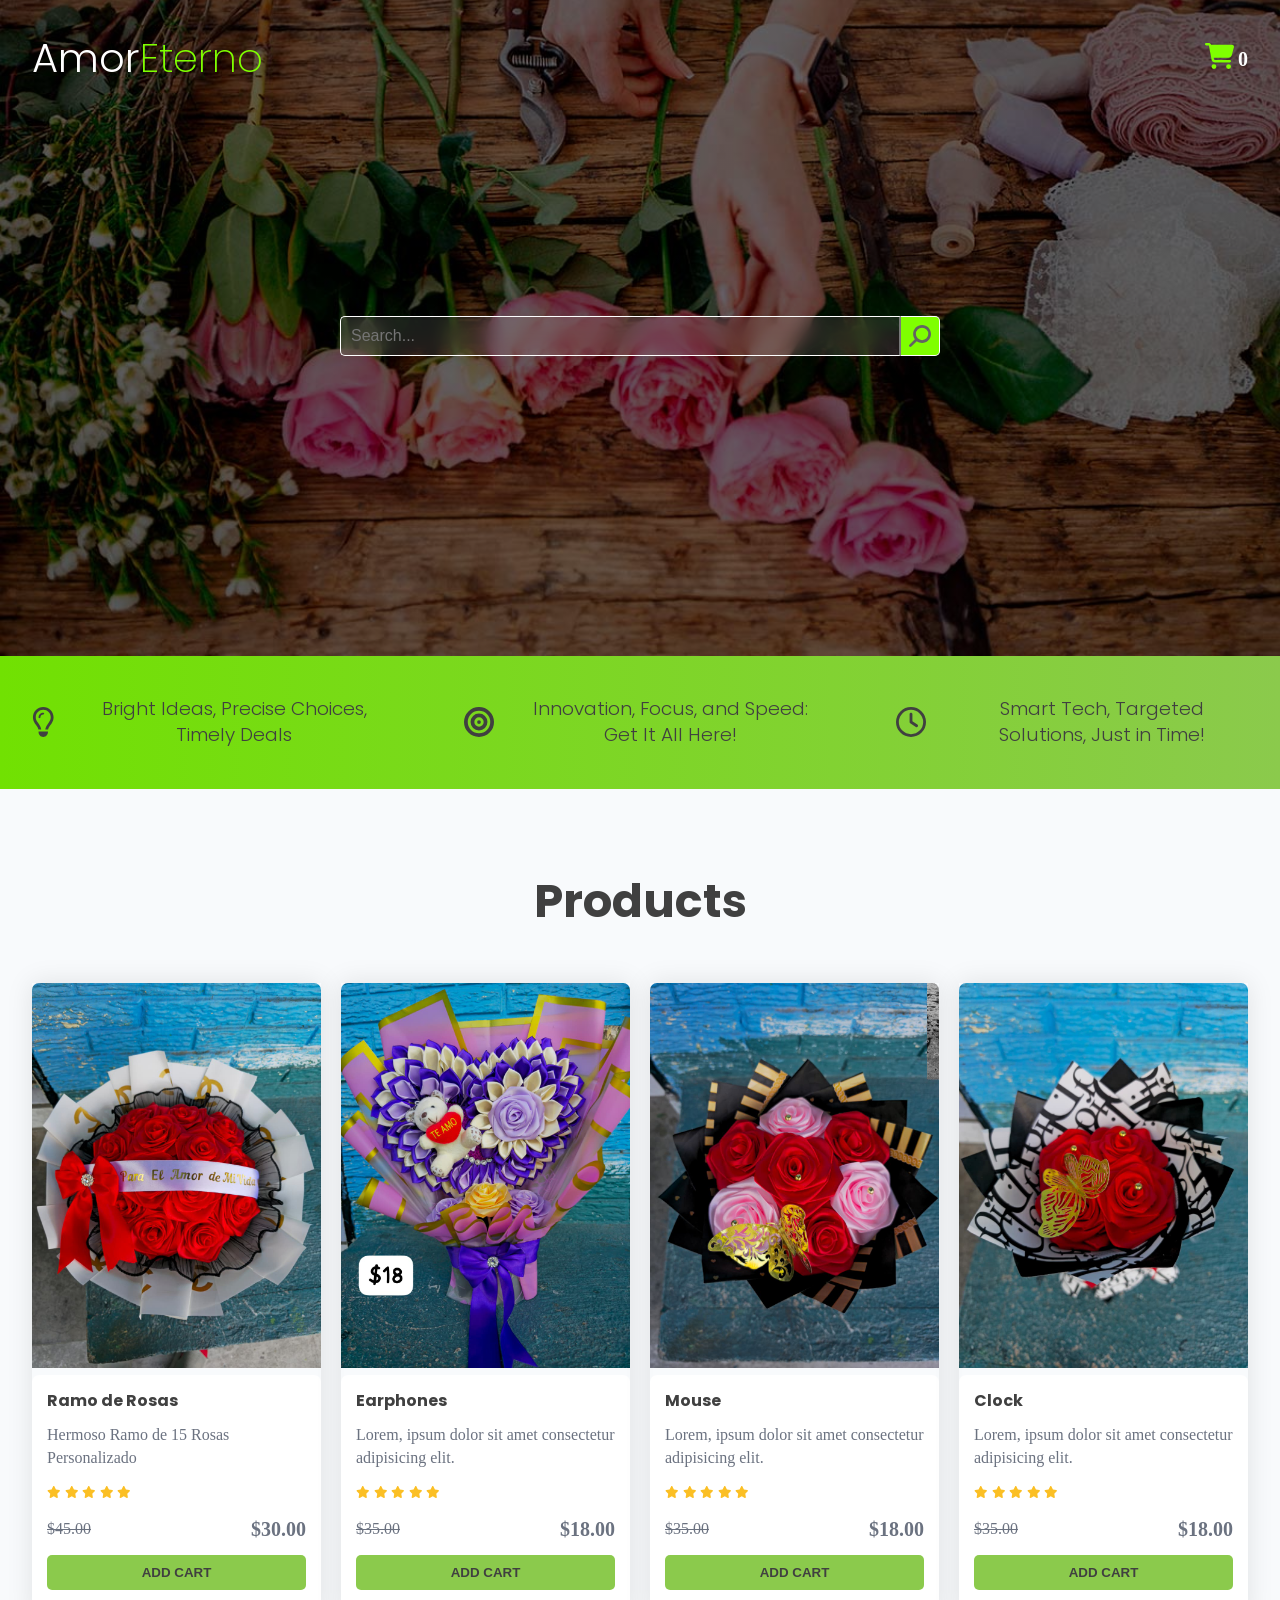
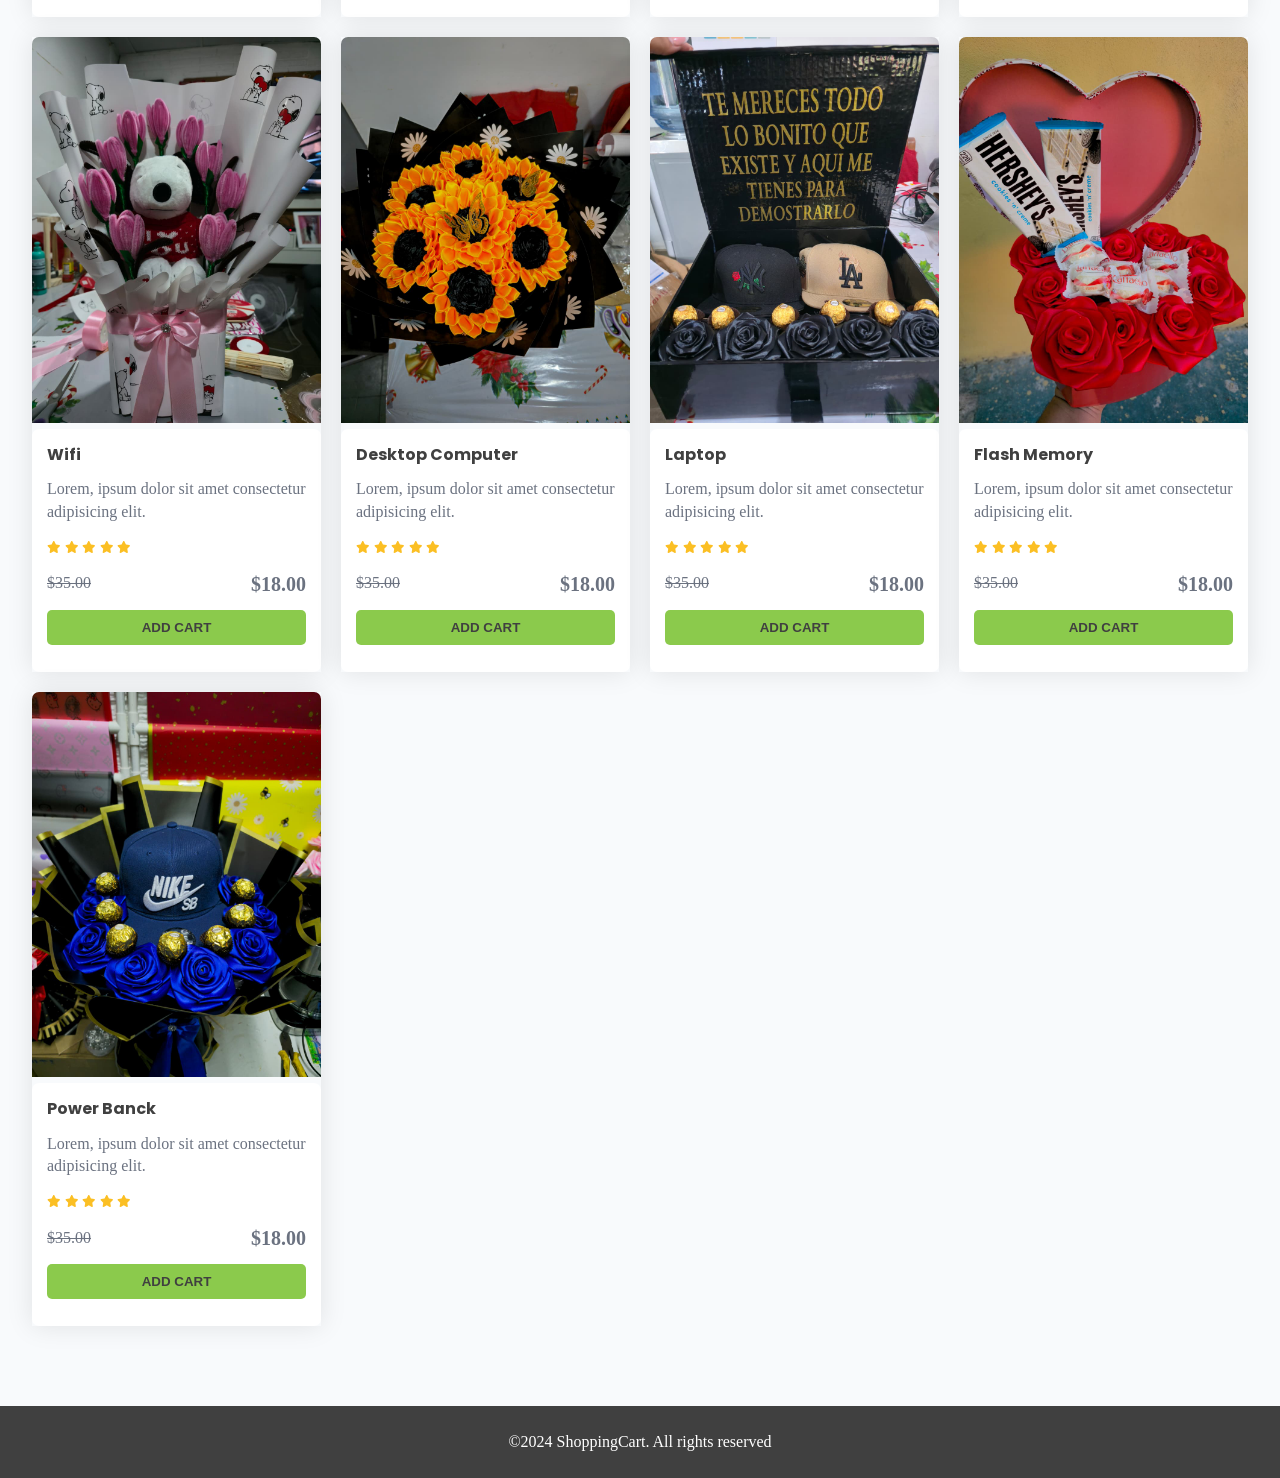
==== index.html @ f07b7822 "Descripcion de Articulos" ====
<!DOCTYPE html>
<html lang="en">
<head>
    <meta charset="UTF-8">
    <meta name="viewport" content="width=device-width, initial-scale=1.0">
    <link rel="stylesheet" href="/assets/plugins/fontawesome/css/all.min.css">
    <link rel="stylesheet" href="/assets/css/style.css">
    <title>Document</title>
</head>
<body>
    <header class="header">
        <div class="header-content container">
            <nav class="navigation">
                <a href="/">
                    <p class="logotipo">Amor<span>Eterno</span></p>
                </a>
                
                <div class="btn-cart">
                    <button type="button"><i class="fa-solid fa-cart-shopping icon-cart"></i></button>  
                    <span id="cartCount">0</span>

                    <div class="cart">
                        <div class="cart-responsive">
                            <table>
                                <thead>
                                    <tr>
                                        <th>Image</th>
                                        <th>Description</th>
                                        <th>Price</th>
                                        <th>Quantity</th>
                                        <th>Action</th>
                                    </tr>
                                </thead>
                                <tbody id="contentProducts">
                                    <tr>
                                        <td><img src="/assets/img/products/product-01.jpg" alt=""></td>
                                        <td>
                                            Lorem ipsum dolor sit.
                                        </td>
                                        <td>$15</td>
                                        <td>
                                            <input type="number" min="1">
                                        </td>
                                        <td>
                                            <button type="button">X</button>
                                        </td>
                                    </tr>
                                </tbody>
                    
                                <tfoot>
                                    <tr>
                                        <td colspan="5" class="total">
                                            <h4 class="heading-total">Total: <span id="total"></span></h4>
                                        </td>
                                    </tr>
                                    <tr>
                                        <td colspan="5">
                                            <button type="button" id="emptyCart">Empty Cart</button>
                                        </td>
                                    </tr>
                                </tfoot>
                            </table>
                        </div>
                    </div>

                </div> 

                

            </nav>
        </div>

        <form class="form-header">
            <input type="search" name="search" placeholder="Search...">
            <button type="submit"><i class="fa-solid fa-magnifying-glass icon-glass"></i></button>
        </form>
    </header>

    <section class="banner">
        <div class="banner-grid container">
            <div class="banner-item">
                <i class="fa-regular fa-lightbulb icon-banner"></i>
                <h3>Bright Ideas, Precise Choices, Timely Deals</h3>
            </div>
            <div class="banner-item">
                <i class="fa-solid fa-bullseye icon-banner"></i>
                <h3>Innovation, Focus, and Speed: Get It All Here!</h3>
            </div>
            <div class="banner-item">
                <i class="fa-regular fa-clock icon-banner"></i>
                <h3>Smart Tech, Targeted Solutions, Just in Time!</h3>
            </div>
        </div>
    </section>

    <main>
        <section class="products" id="listProducts">
            <h2>Products</h2>
            <div class="products-grid container">
                <div class="product">
                    <img src="/assets/img/products/product-01.jpg" alt="image product">
                    <div class="product-info">
                        <h4>Ramo de Rosas</h4>
                        <p class="product-text">Hermoso Ramo de 15 Rosas Personalizado</p>
                        
                        <i class="fa-solid fa-star icon-star"></i>
                        <i class="fa-solid fa-star icon-star"></i>
                        <i class="fa-solid fa-star icon-star"></i>
                        <i class="fa-solid fa-star icon-star"></i>
                        <i class="fa-solid fa-star icon-star"></i>

                        <div class="price">
                            <span>$45.00</span>
                            <p id="currentPrice">$30.00</p>
                        </div>
                        <button class="btn-add" type="button" data-id="1">Add Cart</button>
                    </div>
                </div><!--.product-->
                <div class="product">
                    <img src="/assets/img/products/product-02.jpg" alt="image product">
                    <div class="product-info">
                        <h4>Earphones</h4>
                        <p class="product-text">Lorem, ipsum dolor sit amet consectetur adipisicing elit.</p>
                
                        <i class="fa-solid fa-star icon-star"></i>
                        <i class="fa-solid fa-star icon-star"></i>
                        <i class="fa-solid fa-star icon-star"></i>
                        <i class="fa-solid fa-star icon-star"></i>
                        <i class="fa-solid fa-star icon-star"></i>
                
                        <div class="price">
                            <span>$35.00</span>
                            <p id="currentPrice">$18.00</p>
                        </div>
                        <button class="btn-add" type="button" data-id="2">Add Cart</button>
                    </div>
                </div><!--.product-->
                <div class="product">
                    <img src="/assets/img/products/product-03.jpg" alt="image product">
                    <div class="product-info">
                        <h4>Mouse</h4>
                        <p class="product-text">Lorem, ipsum dolor sit amet consectetur adipisicing elit.</p>
                
                        <i class="fa-solid fa-star icon-star"></i>
                        <i class="fa-solid fa-star icon-star"></i>
                        <i class="fa-solid fa-star icon-star"></i>
                        <i class="fa-solid fa-star icon-star"></i>
                        <i class="fa-solid fa-star icon-star"></i>
                
                        <div class="price">
                            <span>$35.00</span>
                            <p id="currentPrice">$18.00</p>
                        </div>
                        <button class="btn-add" type="button" data-id="3">Add Cart</button>
                    </div>
                </div><!--.product-->
                <div class="product">
                    <img src="/assets/img/products/product-04.jpg" alt="image product">
                    <div class="product-info">
                        <h4>Clock</h4>
                        <p class="product-text">Lorem, ipsum dolor sit amet consectetur adipisicing elit.</p>
                
                        <i class="fa-solid fa-star icon-star"></i>
                        <i class="fa-solid fa-star icon-star"></i>
                        <i class="fa-solid fa-star icon-star"></i>
                        <i class="fa-solid fa-star icon-star"></i>
                        <i class="fa-solid fa-star icon-star"></i>
                
                        <div class="price">
                            <span>$35.00</span>
                            <p id="currentPrice">$18.00</p>
                        </div>
                        <button class="btn-add" type="button" data-id="4">Add Cart</button>
                    </div>
                </div><!--.product-->
                <div class="product">
                    <img src="/assets/img/products/product-05.jpg" alt="image product">
                    <div class="product-info">
                        <h4>Wifi</h4>
                        <p class="product-text">Lorem, ipsum dolor sit amet consectetur adipisicing elit.</p>
                
                        <i class="fa-solid fa-star icon-star"></i>
                        <i class="fa-solid fa-star icon-star"></i>
                        <i class="fa-solid fa-star icon-star"></i>
                        <i class="fa-solid fa-star icon-star"></i>
                        <i class="fa-solid fa-star icon-star"></i>
                
                        <div class="price">
                            <span>$35.00</span>
                            <p id="currentPrice">$18.00</p>
                        </div>
                        <button class="btn-add" type="button" data-id="5">Add Cart</button>
                    </div>
                </div><!--.product-->
                <div class="product">
                    <img src="/assets/img/products/product-06.jpg" alt="image product">
                    <div class="product-info">
                        <h4>Desktop Computer</h4>
                        <p class="product-text">Lorem, ipsum dolor sit amet consectetur adipisicing elit.</p>
                
                        <i class="fa-solid fa-star icon-star"></i>
                        <i class="fa-solid fa-star icon-star"></i>
                        <i class="fa-solid fa-star icon-star"></i>
                        <i class="fa-solid fa-star icon-star"></i>
                        <i class="fa-solid fa-star icon-star"></i>
                
                        <div class="price">
                            <span>$35.00</span>
                            <p id="currentPrice">$18.00</p>
                        </div>
                        <button class="btn-add" type="button" data-id="6">Add Cart</button>
                    </div>
                </div><!--.product-->
                <div class="product">
                    <img src="/assets/img/products/product-07.jpg" alt="image product">
                    <div class="product-info">
                        <h4>Laptop</h4>
                        <p class="product-text">Lorem, ipsum dolor sit amet consectetur adipisicing elit.</p>
                
                        <i class="fa-solid fa-star icon-star"></i>
                        <i class="fa-solid fa-star icon-star"></i>
                        <i class="fa-solid fa-star icon-star"></i>
                        <i class="fa-solid fa-star icon-star"></i>
                        <i class="fa-solid fa-star icon-star"></i>
                
                        <div class="price">
                            <span>$35.00</span>
                            <p id="currentPrice">$18.00</p>
                        </div>
                        <button class="btn-add" type="button" data-id="7">Add Cart</button>
                    </div>
                </div><!--.product-->
                <div class="product">
                    <img src="/assets/img/products/product-08.jpg" alt="image product">
                    <div class="product-info">
                        <h4>Flash Memory</h4>
                        <p class="product-text">Lorem, ipsum dolor sit amet consectetur adipisicing elit.</p>
                
                        <i class="fa-solid fa-star icon-star"></i>
                        <i class="fa-solid fa-star icon-star"></i>
                        <i class="fa-solid fa-star icon-star"></i>
                        <i class="fa-solid fa-star icon-star"></i>
                        <i class="fa-solid fa-star icon-star"></i>
                
                        <div class="price">
                            <span>$35.00</span>
                            <p id="currentPrice">$18.00</p>
                        </div>
                        <button class="btn-add" type="button" data-id="8">Add Cart</button>
                    </div>
                </div><!--.product-->
                <div class="product">
                    <img src="/assets/img/products/product-09.jpg" alt="image product">
                    <div class="product-info">
                        <h4>Power Banck</h4>
                        <p class="product-text">Lorem, ipsum dolor sit amet consectetur adipisicing elit.</p>
                
                        <i class="fa-solid fa-star icon-star"></i>
                        <i class="fa-solid fa-star icon-star"></i>
                        <i class="fa-solid fa-star icon-star"></i>
                        <i class="fa-solid fa-star icon-star"></i>
                        <i class="fa-solid fa-star icon-star"></i>
                
                        <div class="price">
                            <span>$35.00</span>
                            <p id="currentPrice">$18.00</p>
                        </div>
                        <button class="btn-add" type="button" data-id="9">Add Cart</button>
                    </div>
                </div><!--.product-->
            </div>
        </section>
    </main>

    <footer class="footer">
        <div class="container">
            <p>&copy;2024 ShoppingCart. All rights reserved</p>
        </div>
    </footer>

    <script src="/assets/plugins/fontawesome/js/all.min.js"></script>
    <script src="/assets/js/app.js"></script>
</body>
</html>
---- assets/css/style.css ----
@font-face {
    font-family: 'Poppins';
    src: url('../plugins/poppins/Poppins-ExtraLight.ttf') format('truetype');
    font-weight: 200;
    font-style: normal;
}

@font-face {
    font-family: 'Poppins';
    src: url('../plugins/poppins/Poppins-Bold.ttf') format('truetype');
    font-weight: 700;
    font-style: normal;
}

/* Añade otras variaciones según los archivos que tengas */
@font-face {
    font-family: 'Poppins';
    src: url('../plugins/poppins/Poppins-Italic.ttf') format('truetype');
    font-weight: 400;
    font-style: italic;
}

@font-face {
    font-family: 'Poppins';
    src: url('../plugins/poppins/Poppins-Light.ttf') format('truetype');
    font-weight: 300;
    font-style: normal;
}

*, *:after, *:before {
    box-sizing: border-box;
    text-decoration: none;
    padding: 0;
    margin: 0;
}

html {
    box-sizing: inherit;
    font-size: 62.5%;
}

body {
    font-size: 1.6rem;
    color: #6b7280;
    line-height: 1.4;
}

img {
    width: 100%;
    object-fit: cover;
}

:is(h1, h2, h3, h4) {
    font-family: "Poppins", sans-serif;
    font-weight: 700;
}

.container {
    width: min(95%, 128rem);
    margin: 0 auto;
}

.header {
    background: linear-gradient(to right, rgb(0,0,0,.60) 0%, rgb(0,0,0,.60) 100%), url(../img/hero-02.jpg);
    background-position: bottom center;
    background-repeat: no-repeat;
    background-size: cover;
}

.navigation {
    padding: 3rem 0;
    display: flex;
    align-items: center;
    justify-content: space-between;
    

    .logotipo {
        font-size: 4rem;
        color: white;
        font-family: "Poppins", sans-serif;
        font-weight: 400;

        span {
            font-weight: 200;
            color: chartreuse;
            font-size: 4rem;
        }
    }

    button {
        border: none;
        background-color: unset;
        cursor: pointer;
        .icon-cart {
            font-size: 2.6rem;
            color: chartreuse;
        } 
    }
    span {
        color: white;
        font-weight: 700;
        font-size: 2rem;
    }
}

.form-header {
    width: min(95%, 60rem);
    margin: 0 auto;
    padding: 20rem 0 30rem 0;
    display: flex;
    align-items: center;
    input {
        width: 100%;
        padding: 1rem;
        background-color: rgb(255, 255, 255, .10);
        backdrop-filter: blur(10px);
        border-top-left-radius: .5rem;
        border-bottom-left-radius: .5rem;
        border-top: 1px solid white;
        border-left: 1px solid white;
        border-bottom: 1px solid white;
        color: white;
        font-size: 1.6rem;

        &:focus,
        &:active {
            outline: none;
        }
    }
    button {
        background-color: chartreuse;
        padding: .8rem;
        border: none;
        border-top: 1px solid white;
        border-right: 1px solid white;
        border-bottom: 1px solid white;
        border-top-right-radius: .5rem;
        border-bottom-right-radius: .5rem;
    }

    .icon-glass {
        transform: rotate(90deg);
        font-size: 2.2rem;
        color: #636363;
    }
}

.banner {
    background: linear-gradient(to right, #71e102 0%, #8bca4c 100%);
    padding: 4rem 0;
}

.banner-grid {
    display: grid;
    grid-template-columns: repeat(1, 1fr);
    gap: 8rem;
    @media (min-width: 992px) {
         grid-template-columns: repeat(3, 1fr);
    }

    .banner-item {
        display: flex;
        align-items: center;
        justify-content: center;
        gap: 3rem;

        .icon-banner {
            font-size: 3rem;
        }
        h3 {
            text-align: center;
        }
        .icon-banner, h3 {
            color: #404040;
            font-weight: 400;
        }
    }
}

.products {
    padding: 8rem 0;
    background-color: #f8fafc;

    h2 {
        text-align: center;
        font-size: clamp(3.8rem, 8vw, 4.6rem);
        color: #404040;
        margin-bottom: 5rem;
    }

    .products-grid {
        display: grid;
        grid-template-columns: repeat(1, 1fr);
        gap: 2rem;
        @media (min-width: 576px) {
            grid-template-columns: repeat(2, 1fr);
        }

        @media (min-width: 768px) {
            grid-template-columns: repeat(3, 1fr);
        }

        @media (min-width: 1280px) {
            grid-template-columns: repeat(4, 1fr);
        }
    }
}

.product {
    box-shadow: 0 0 2.5rem rgb(0,0,0,.10);
    img {
        border-top-left-radius: .7rem;
        border-top-right-radius: .7rem;
    }
}

.product-info {
    padding: 1.5rem;
    background-color: white;
    border-radius: .7rem;

    h4 {
        color: #404040;
    }

    .product-text {
        margin: 1.2rem 0;
    }

    .icon-star {
        color: #fbbf24;
        font-size: 1.2rem;
    }

    .price {
        margin: 1.2rem 0;
        display: flex;
        align-items: center;
        justify-content: space-between;
        span {
            text-decoration: line-through;
        }
        p {
            font-size: 2rem;
            font-weight: bold;
        }
    }

    button {
        border: none;
        background-color: #8bca4c;
        width: 100%;
        padding: 1rem;
        border-radius: .5rem;
        color: #404040;
        font-weight: 700;
        text-transform: uppercase;
        margin-bottom: 1.2rem;
        cursor: pointer;
        transition: background-color .3s ease;
        &:hover {
            background-color: #71e102;
        }
    }
}

.footer {
    background-color: #404040;
    padding: 2.5rem 0;

    div {
        text-align: center;
    }
    p {
        color: white;
    }
}

.cart {
    display: none;
    position: absolute;
    opacity: 0;
    right: -1rem;
    top: 3rem;
    background-color: rgb(0,0,0,.60);
    backdrop-filter: blur(5px);
    padding: 2rem;
    border-radius: .8rem;
    z-index: 10;
    @media (min-width: 1400px) {
        right: -20rem;
    }

    table {
        width: 100%;
        border-collapse: collapse;

        thead {
            th {
                padding: 1rem;
                color: #f7f8f9;
            }
            
            border-bottom: 1px solid white;
        }

        tbody {
            tr {
                padding: 2rem 0;
            }
            td {
                color: #f7f8f9;
                padding: 1rem;
                img {
                    width: 10rem;
                }

                p {
                    font-size: 1.6rem;
                    font-weight: 400;
                }

                input {
                    width: 6rem;
                    background-color: transparent;
                    border: 1px solid #f7f8f9;
                    padding: .7rem;
                    color: #f7f8f9;
                    border-radius: .5rem;
                    &:focus,
                    &:active {
                        outline: none;
                    }
                }

                button {
                    border: none;
                    width: 3rem;
                    height: 3rem;
                    background-color: #dc2626;
                    color: #f7f8f9;
                    border-radius: 50%;
                    cursor: pointer;
                }
            }
        }

        tfoot {
            .total {
                text-align: right;
                padding-bottom: 2rem;

                .heading-total {
                    color: white;
                    span {
                        margin-left: .5rem;
                    }
                }
            }

            td {
                button {
                    width: 100%;
                    background-color: rgb(255, 255, 255, .75);
                    padding: 1rem;
                    border-radius: .5rem;
                    cursor: pointer;
                    color: #404040;
                    font-weight: 700;
                }
            }
        }
    }
    
}

.btn-cart {
    position: relative;
}

.btn-cart:hover .cart {
    display: block;
    opacity: 1;
}

.alert {
     position: fixed;
    top: 50%;
    left: 50%;
    transform: translate(-50%, -50%);
    padding: 30px 45px;
    border-radius: 5px;
    box-shadow: 0 4px 8px rgba(0, 0, 0, 0.2);
    font-size: 16px;
    text-align: center;
    z-index: 1000;
    opacity: 0;
    animation: fadeInOut 5s ease forwards;
    font-size: 2rem;

    &.error {
        background-color: #f44336;
        color: #fff;
    } 
    
    &.success {
        background-color: #4caf50;
        color: #fff;
    }

}

@keyframes fadeInOut {
    0% {
        opacity: 0;
        transform: translate(-50%, -50%) scale(0.8);
    }
    10% {
        opacity: 1;
        transform: translate(-50%, -50%) scale(1);
    }
    90% {
        opacity: 1;
        transform: translate(-50%, -50%) scale(1);
    }
    100% {
        opacity: 0;
        transform: translate(-50%, -50%) scale(0.8);
    }
}
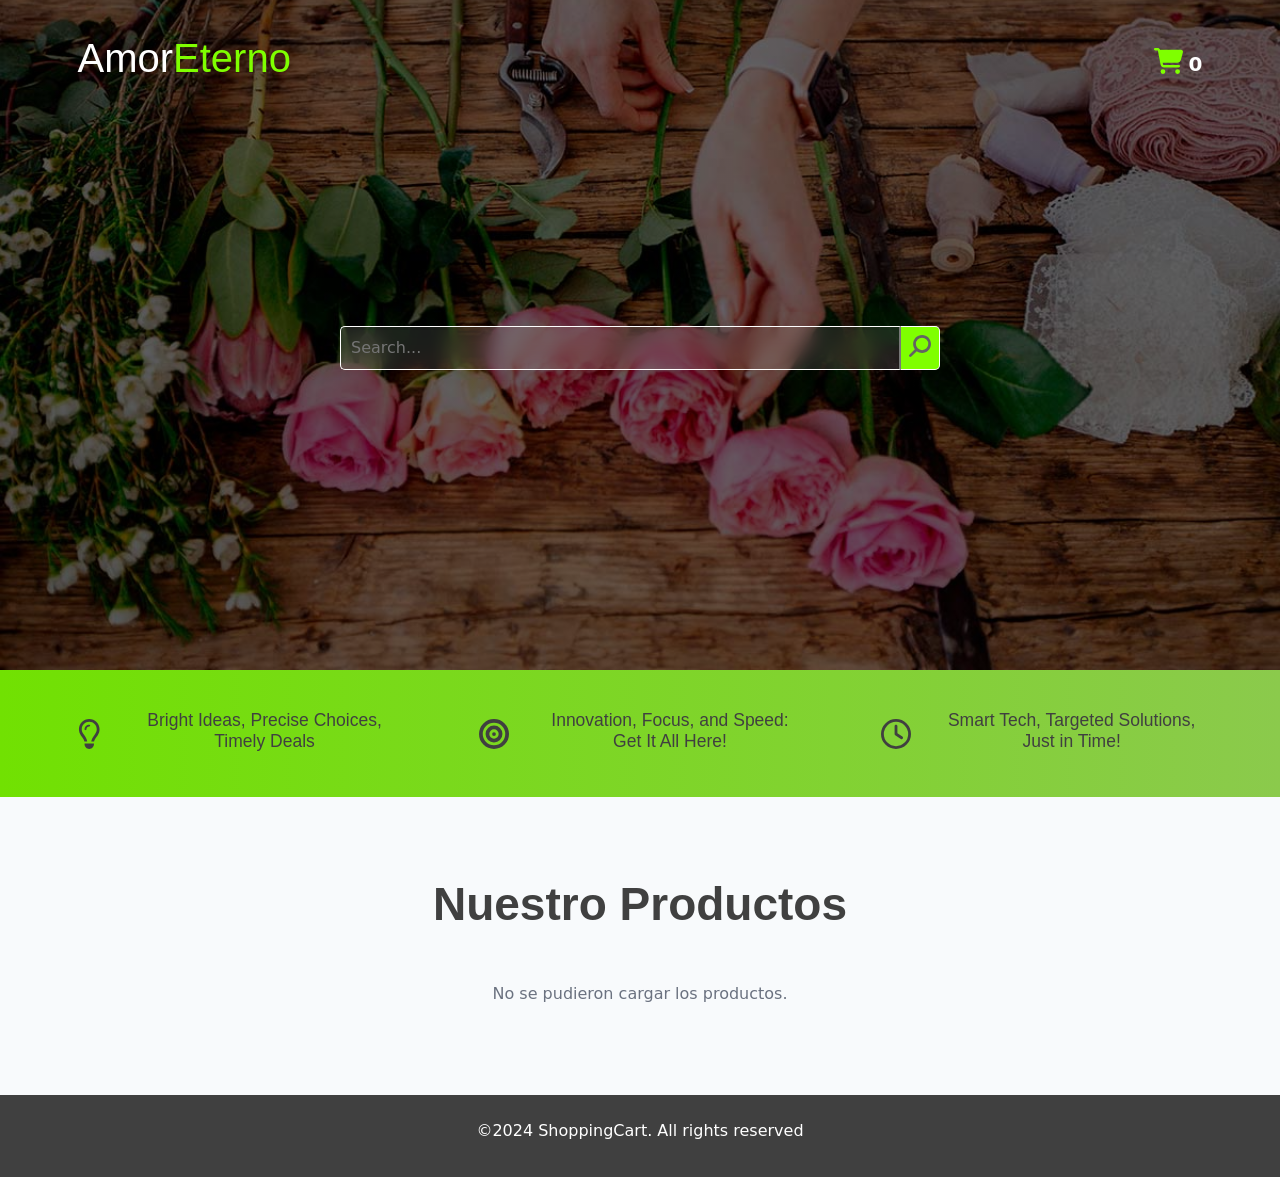
==== commit 180cd2d6: "feat: Agregados funcionalidades para carrito de compras" ====
--- a/index.html
+++ b/index.html
@@ -1,12 +1,16 @@
 <!DOCTYPE html>
 <html lang="en">
+
 <head>
     <meta charset="UTF-8">
     <meta name="viewport" content="width=device-width, initial-scale=1.0">
     <link rel="stylesheet" href="/assets/plugins/fontawesome/css/all.min.css">
-    <link rel="stylesheet" href="/assets/css/style.css">
-    <title>Document</title>
+    <link href="https://cdn.jsdelivr.net/npm/bootstrap@5.3.8/dist/css/bootstrap.min.css" rel="stylesheet"
+        integrity="sha384-sRIl4kxILFvY47J16cr9ZwB07vP4J8+LH7qKQnuqkuIAvNWLzeN8tE5YBujZqJLB" crossorigin="anonymous">
+    <link rel="stylesheet" href="/css/style.css">
+    <title>Styles Store SV</title>
 </head>
+
 <body>
     <header class="header">
         <div class="header-content container">
@@ -14,9 +18,9 @@
                 <a href="/">
                     <p class="logotipo">Amor<span>Eterno</span></p>
                 </a>
-                
+
                 <div class="btn-cart">
-                    <button type="button"><i class="fa-solid fa-cart-shopping icon-cart"></i></button>  
+                    <button type="button"><i class="fa-solid fa-cart-shopping icon-cart"></i></button>
                     <span id="cartCount">0</span>
 
                     <div class="cart">
@@ -33,7 +37,7 @@
                                 </thead>
                                 <tbody id="contentProducts">
                                     <tr>
-                                        <td><img src="/assets/img/products/product-01.jpg" alt=""></td>
+                                        <td><img src="/img/products/product-01.jpg" alt=""></td>
                                         <td>
                                             Lorem ipsum dolor sit.
                                         </td>
@@ -46,7 +50,7 @@
                                         </td>
                                     </tr>
                                 </tbody>
-                    
+
                                 <tfoot>
                                     <tr>
                                         <td colspan="5" class="total">
@@ -63,9 +67,9 @@
                         </div>
                     </div>
 
-                </div> 
+                </div>
 
-                
+
 
             </nav>
         </div>
@@ -93,182 +97,10 @@
         </div>
     </section>
 
-    <main>
+    <main class="container">
         <section class="products" id="listProducts">
-            <h2>Products</h2>
-            <div class="products-grid container">
-                <div class="product">
-                    <img src="/assets/img/products/product-01.jpg" alt="image product">
-                    <div class="product-info">
-                        <h4>Ramo de Rosas</h4>
-                        <p class="product-text">Hermoso Ramo de 15 Rosas Personalizado</p>
-                        
-                        <i class="fa-solid fa-star icon-star"></i>
-                        <i class="fa-solid fa-star icon-star"></i>
-                        <i class="fa-solid fa-star icon-star"></i>
-                        <i class="fa-solid fa-star icon-star"></i>
-                        <i class="fa-solid fa-star icon-star"></i>
-
-                        <div class="price">
-                            <span>$45.00</span>
-                            <p id="currentPrice">$30.00</p>
-                        </div>
-                        <button class="btn-add" type="button" data-id="1">Add Cart</button>
-                    </div>
-                </div><!--.product-->
-                <div class="product">
-                    <img src="/assets/img/products/product-02.jpg" alt="image product">
-                    <div class="product-info">
-                        <h4>Earphones</h4>
-                        <p class="product-text">Lorem, ipsum dolor sit amet consectetur adipisicing elit.</p>
-                
-                        <i class="fa-solid fa-star icon-star"></i>
-                        <i class="fa-solid fa-star icon-star"></i>
-                        <i class="fa-solid fa-star icon-star"></i>
-                        <i class="fa-solid fa-star icon-star"></i>
-                        <i class="fa-solid fa-star icon-star"></i>
-                
-                        <div class="price">
-                            <span>$35.00</span>
-                            <p id="currentPrice">$18.00</p>
-                        </div>
-                        <button class="btn-add" type="button" data-id="2">Add Cart</button>
-                    </div>
-                </div><!--.product-->
-                <div class="product">
-                    <img src="/assets/img/products/product-03.jpg" alt="image product">
-                    <div class="product-info">
-                        <h4>Mouse</h4>
-                        <p class="product-text">Lorem, ipsum dolor sit amet consectetur adipisicing elit.</p>
-                
-                        <i class="fa-solid fa-star icon-star"></i>
-                        <i class="fa-solid fa-star icon-star"></i>
-                        <i class="fa-solid fa-star icon-star"></i>
-                        <i class="fa-solid fa-star icon-star"></i>
-                        <i class="fa-solid fa-star icon-star"></i>
-                
-                        <div class="price">
-                            <span>$35.00</span>
-                            <p id="currentPrice">$18.00</p>
-                        </div>
-                        <button class="btn-add" type="button" data-id="3">Add Cart</button>
-                    </div>
-                </div><!--.product-->
-                <div class="product">
-                    <img src="/assets/img/products/product-04.jpg" alt="image product">
-                    <div class="product-info">
-                        <h4>Clock</h4>
-                        <p class="product-text">Lorem, ipsum dolor sit amet consectetur adipisicing elit.</p>
-                
-                        <i class="fa-solid fa-star icon-star"></i>
-                        <i class="fa-solid fa-star icon-star"></i>
-                        <i class="fa-solid fa-star icon-star"></i>
-                        <i class="fa-solid fa-star icon-star"></i>
-                        <i class="fa-solid fa-star icon-star"></i>
-                
-                        <div class="price">
-                            <span>$35.00</span>
-                            <p id="currentPrice">$18.00</p>
-                        </div>
-                        <button class="btn-add" type="button" data-id="4">Add Cart</button>
-                    </div>
-                </div><!--.product-->
-                <div class="product">
-                    <img src="/assets/img/products/product-05.jpg" alt="image product">
-                    <div class="product-info">
-                        <h4>Wifi</h4>
-                        <p class="product-text">Lorem, ipsum dolor sit amet consectetur adipisicing elit.</p>
-                
-                        <i class="fa-solid fa-star icon-star"></i>
-                        <i class="fa-solid fa-star icon-star"></i>
-                        <i class="fa-solid fa-star icon-star"></i>
-                        <i class="fa-solid fa-star icon-star"></i>
-                        <i class="fa-solid fa-star icon-star"></i>
-                
-                        <div class="price">
-                            <span>$35.00</span>
-                            <p id="currentPrice">$18.00</p>
-                        </div>
-                        <button class="btn-add" type="button" data-id="5">Add Cart</button>
-                    </div>
-                </div><!--.product-->
-                <div class="product">
-                    <img src="/assets/img/products/product-06.jpg" alt="image product">
-                    <div class="product-info">
-                        <h4>Desktop Computer</h4>
-                        <p class="product-text">Lorem, ipsum dolor sit amet consectetur adipisicing elit.</p>
-                
-                        <i class="fa-solid fa-star icon-star"></i>
-                        <i class="fa-solid fa-star icon-star"></i>
-                        <i class="fa-solid fa-star icon-star"></i>
-                        <i class="fa-solid fa-star icon-star"></i>
-                        <i class="fa-solid fa-star icon-star"></i>
-                
-                        <div class="price">
-                            <span>$35.00</span>
-                            <p id="currentPrice">$18.00</p>
-                        </div>
-                        <button class="btn-add" type="button" data-id="6">Add Cart</button>
-                    </div>
-                </div><!--.product-->
-                <div class="product">
-                    <img src="/assets/img/products/product-07.jpg" alt="image product">
-                    <div class="product-info">
-                        <h4>Laptop</h4>
-                        <p class="product-text">Lorem, ipsum dolor sit amet consectetur adipisicing elit.</p>
-                
-                        <i class="fa-solid fa-star icon-star"></i>
-                        <i class="fa-solid fa-star icon-star"></i>
-                        <i class="fa-solid fa-star icon-star"></i>
-                        <i class="fa-solid fa-star icon-star"></i>
-                        <i class="fa-solid fa-star icon-star"></i>
-                
-                        <div class="price">
-                            <span>$35.00</span>
-                            <p id="currentPrice">$18.00</p>
-                        </div>
-                        <button class="btn-add" type="button" data-id="7">Add Cart</button>
-                    </div>
-                </div><!--.product-->
-                <div class="product">
-                    <img src="/assets/img/products/product-08.jpg" alt="image product">
-                    <div class="product-info">
-                        <h4>Flash Memory</h4>
-                        <p class="product-text">Lorem, ipsum dolor sit amet consectetur adipisicing elit.</p>
-                
-                        <i class="fa-solid fa-star icon-star"></i>
-                        <i class="fa-solid fa-star icon-star"></i>
-                        <i class="fa-solid fa-star icon-star"></i>
-                        <i class="fa-solid fa-star icon-star"></i>
-                        <i class="fa-solid fa-star icon-star"></i>
-                
-                        <div class="price">
-                            <span>$35.00</span>
-                            <p id="currentPrice">$18.00</p>
-                        </div>
-                        <button class="btn-add" type="button" data-id="8">Add Cart</button>
-                    </div>
-                </div><!--.product-->
-                <div class="product">
-                    <img src="/assets/img/products/product-09.jpg" alt="image product">
-                    <div class="product-info">
-                        <h4>Power Banck</h4>
-                        <p class="product-text">Lorem, ipsum dolor sit amet consectetur adipisicing elit.</p>
-                
-                        <i class="fa-solid fa-star icon-star"></i>
-                        <i class="fa-solid fa-star icon-star"></i>
-                        <i class="fa-solid fa-star icon-star"></i>
-                        <i class="fa-solid fa-star icon-star"></i>
-                        <i class="fa-solid fa-star icon-star"></i>
-                
-                        <div class="price">
-                            <span>$35.00</span>
-                            <p id="currentPrice">$18.00</p>
-                        </div>
-                        <button class="btn-add" type="button" data-id="9">Add Cart</button>
-                    </div>
-                </div><!--.product-->
-            </div>
+            <h2>Nuestro Productos</h2>
+            <div class="row gap-5" id="products-container"></div>
         </section>
     </main>
 
@@ -278,7 +110,17 @@
         </div>
     </footer>
 
+    <script src="https://cdn.jsdelivr.net/npm/bootstrap@5.3.8/dist/js/bootstrap.bundle.min.js"
+        integrity="sha384-FKyoEForCGlyvwx9Hj09JcYn3nv7wiPVlz7YYwJrWVcXK/BmnVDxM+D2scQbITxI"
+        crossorigin="anonymous"></script>
+    <script src="https://cdn.jsdelivr.net/npm/@popperjs/core@2.11.8/dist/umd/popper.min.js"
+        integrity="sha384-I7E8VVD/ismYTF4hNIPjVp/Zjvgyol6VFvRkX/vR+Vc4jQkC+hVqc2pM8ODewa9r"
+        crossorigin="anonymous"></script>
+    <script src="https://cdn.jsdelivr.net/npm/bootstrap@5.3.8/dist/js/bootstrap.min.js"
+        integrity="sha384-G/EV+4j2dNv+tEPo3++6LCgdCROaejBqfUeNjuKAiuXbjrxilcCdDz6ZAVfHWe1Y"
+        crossorigin="anonymous"></script>
     <script src="/assets/plugins/fontawesome/js/all.min.js"></script>
-    <script src="/assets/js/app.js"></script>
+    <script type="module" src="./js/app.js"></script>
 </body>
+
 </html>
--- a/css/style.css
+++ b/css/style.css
@@ -0,0 +1,455 @@
+@font-face {
+    font-family: 'Poppins';
+    src: url('../plugins/poppins/Poppins-ExtraLight.ttf') format('truetype');
+    font-weight: 200;
+    font-style: normal;
+}
+
+@font-face {
+    font-family: 'Poppins';
+    src: url('../plugins/poppins/Poppins-Bold.ttf') format('truetype');
+    font-weight: 700;
+    font-style: normal;
+}
+
+/* Añade otras variaciones según los archivos que tengas */
+@font-face {
+    font-family: 'Poppins';
+    src: url('../plugins/poppins/Poppins-Italic.ttf') format('truetype');
+    font-weight: 400;
+    font-style: italic;
+}
+
+@font-face {
+    font-family: 'Poppins';
+    src: url('../plugins/poppins/Poppins-Light.ttf') format('truetype');
+    font-weight: 300;
+    font-style: normal;
+}
+
+*,
+*:after,
+*:before {
+    box-sizing: border-box;
+    text-decoration: none;
+    padding: 0;
+    margin: 0;
+}
+
+html {
+    box-sizing: inherit;
+    font-size: 62.5%;
+}
+
+body {
+    font-size: 1.6rem;
+    color: #6b7280;
+    line-height: 1.4;
+    background-color: #f8fafc;
+}
+
+img {
+    width: 100%;
+    object-fit: cover;
+}
+
+a {
+    text-decoration: none;
+}
+
+:is(h1, h2, h3, h4) {
+    font-family: "Poppins", sans-serif;
+    font-weight: 700;
+}
+
+.container {
+    width: min(95%, 128rem);
+    margin: 0 auto;
+}
+
+.header {
+    background: linear-gradient(to right, rgb(0, 0, 0, .60) 0%, rgb(0, 0, 0, .60) 100%), url(../img/hero-02.jpg);
+    background-position: bottom center;
+    background-repeat: no-repeat;
+    background-size: cover;
+}
+
+.navigation {
+    padding: 3rem 0;
+    display: flex;
+    align-items: center;
+    justify-content: space-between;
+
+
+    .logotipo {
+        font-size: 4rem;
+        color: white;
+        font-family: "Poppins", sans-serif;
+        font-weight: 400;
+
+        span {
+            font-weight: 200;
+            color: chartreuse;
+            font-size: 4rem;
+        }
+    }
+
+    button {
+        border: none;
+        background-color: unset;
+        cursor: pointer;
+
+        .icon-cart {
+            font-size: 2.6rem;
+            color: chartreuse;
+        }
+    }
+
+    span {
+        color: white;
+        font-weight: 700;
+        font-size: 2rem;
+    }
+}
+
+.form-header {
+    width: min(95%, 60rem);
+    margin: 0 auto;
+    padding: 20rem 0 30rem 0;
+    display: flex;
+    align-items: center;
+
+    input {
+        width: 100%;
+        padding: 1rem;
+        background-color: rgb(255, 255, 255, .10);
+        backdrop-filter: blur(10px);
+        border-top-left-radius: .5rem;
+        border-bottom-left-radius: .5rem;
+        border-top: 1px solid white;
+        border-left: 1px solid white;
+        border-bottom: 1px solid white;
+        color: white;
+        font-size: 1.6rem;
+
+        &:focus,
+        &:active {
+            outline: none;
+        }
+    }
+
+    button {
+        background-color: chartreuse;
+        padding: .8rem;
+        border: none;
+        border-top: 1px solid white;
+        border-right: 1px solid white;
+        border-bottom: 1px solid white;
+        border-top-right-radius: .5rem;
+        border-bottom-right-radius: .5rem;
+    }
+
+    .icon-glass {
+        transform: rotate(90deg);
+        font-size: 2.2rem;
+        color: #636363;
+    }
+}
+
+.banner {
+    background: linear-gradient(to right, #71e102 0%, #8bca4c 100%);
+    padding: 4rem 0;
+}
+
+.banner-grid {
+    display: grid;
+    grid-template-columns: repeat(1, 1fr);
+    gap: 8rem;
+
+    @media (min-width: 992px) {
+        grid-template-columns: repeat(3, 1fr);
+    }
+
+    .banner-item {
+        display: flex;
+        align-items: center;
+        justify-content: center;
+        gap: 3rem;
+
+        .icon-banner {
+            font-size: 3rem;
+        }
+
+        h3 {
+            text-align: center;
+        }
+
+        .icon-banner,
+        h3 {
+            color: #404040;
+            font-weight: 400;
+        }
+    }
+}
+
+.products {
+    padding: 8rem 0;
+
+    h2 {
+        text-align: center;
+        font-size: clamp(3.8rem, 8vw, 4.6rem);
+        color: #404040;
+        margin-bottom: 5rem;
+    }
+
+    .products-grid {
+        display: grid;
+        grid-template-columns: repeat(1, 1fr);
+        gap: 2rem;
+
+        @media (min-width: 576px) {
+            grid-template-columns: repeat(2, 1fr);
+        }
+
+        @media (min-width: 768px) {
+            grid-template-columns: repeat(3, 1fr);
+        }
+
+        @media (min-width: 1280px) {
+            grid-template-columns: repeat(4, 1fr);
+        }
+    }
+}
+
+.product {
+    box-shadow: 0 0 2.5rem rgb(0, 0, 0, .10);
+    border: none;
+    border-radius: 1rem;
+
+    img {
+        border-top-left-radius: 1rem;
+        border-top-right-radius: 1rem;
+    }
+
+    .product-discount {
+        border-top-right-radius: .4rem;
+        bottom: 2rem;
+        left: 0;
+        font-weight: 700;
+    }
+
+    .product-info {
+        padding: 1.5rem;
+        background-color: white;
+        border-radius: .7rem;
+
+        .product-text {
+            margin: 1.2rem 0;
+        }
+
+        .product-rating {
+            color: #fbbf24;
+            font-size: 1.2rem;
+        }
+
+        .price {
+            margin: 1.2rem 0;
+            display: flex;
+            align-items: center;
+            justify-content: space-between;
+
+            span {
+                text-decoration: line-through;
+            }
+
+            p {
+                font-size: 2rem;
+                font-weight: bold;
+            }
+        }
+
+        button {
+            width: 100%;
+            padding: 1rem;
+            font-weight: 700;
+            text-transform: uppercase;
+            cursor: pointer;
+        }
+    }
+}
+
+
+
+.footer {
+    background-color: #404040;
+    padding: 2.5rem 0;
+
+    div {
+        text-align: center;
+    }
+
+    p {
+        color: white;
+    }
+}
+
+.cart {
+    display: none;
+    position: absolute;
+    opacity: 0;
+    right: -1rem;
+    top: 3rem;
+    background-color: rgb(0, 0, 0, .60);
+    backdrop-filter: blur(5px);
+    padding: 2rem;
+    border-radius: .8rem;
+    z-index: 10;
+
+    @media (min-width: 1400px) {
+        right: -20rem;
+    }
+
+    table {
+        width: 100%;
+        border-collapse: collapse;
+
+        thead {
+            th {
+                padding: 1rem;
+                color: #f7f8f9;
+            }
+
+            border-bottom: 1px solid white;
+        }
+
+        tbody {
+            tr {
+                padding: 2rem 0;
+            }
+
+            td {
+                color: #f7f8f9;
+                padding: 1rem;
+
+                img {
+                    width: 10rem;
+                }
+
+                p {
+                    font-size: 1.6rem;
+                    font-weight: 400;
+                }
+
+                input {
+                    width: 6rem;
+                    background-color: transparent;
+                    border: 1px solid #f7f8f9;
+                    padding: .7rem;
+                    color: #f7f8f9;
+                    border-radius: .5rem;
+
+                    &:focus,
+                    &:active {
+                        outline: none;
+                    }
+                }
+
+                button {
+                    border: none;
+                    width: 3rem;
+                    height: 3rem;
+                    background-color: #dc2626;
+                    color: #f7f8f9;
+                    border-radius: 50%;
+                    cursor: pointer;
+                }
+            }
+        }
+
+        tfoot {
+            .total {
+                text-align: right;
+                padding-bottom: 2rem;
+
+                .heading-total {
+                    color: white;
+
+                    span {
+                        margin-left: .5rem;
+                    }
+                }
+            }
+
+            td {
+                button {
+                    width: 100%;
+                    background-color: rgb(255, 255, 255, .75);
+                    padding: 1rem;
+                    border-radius: .5rem;
+                    cursor: pointer;
+                    color: #404040;
+                    font-weight: 700;
+                }
+            }
+        }
+    }
+
+}
+
+.btn-cart {
+    position: relative;
+}
+
+.btn-cart:hover .cart {
+    display: block;
+    opacity: 1;
+}
+
+.alert {
+    position: fixed;
+    top: 50%;
+    left: 50%;
+    transform: translate(-50%, -50%);
+    padding: 30px 45px;
+    border-radius: 5px;
+    box-shadow: 0 4px 8px rgba(0, 0, 0, 0.2);
+    font-size: 16px;
+    text-align: center;
+    z-index: 1000;
+    opacity: 0;
+    animation: fadeInOut 5s ease forwards;
+    font-size: 2rem;
+
+    &.error {
+        background-color: #f44336;
+        color: #fff;
+    }
+
+    &.success {
+        background-color: #4caf50;
+        color: #fff;
+    }
+
+}
+
+@keyframes fadeInOut {
+    0% {
+        opacity: 0;
+        transform: translate(-50%, -50%) scale(0.8);
+    }
+
+    10% {
+        opacity: 1;
+        transform: translate(-50%, -50%) scale(1);
+    }
+
+    90% {
+        opacity: 1;
+        transform: translate(-50%, -50%) scale(1);
+    }
+
+    100% {
+        opacity: 0;
+        transform: translate(-50%, -50%) scale(0.8);
+    }
+}
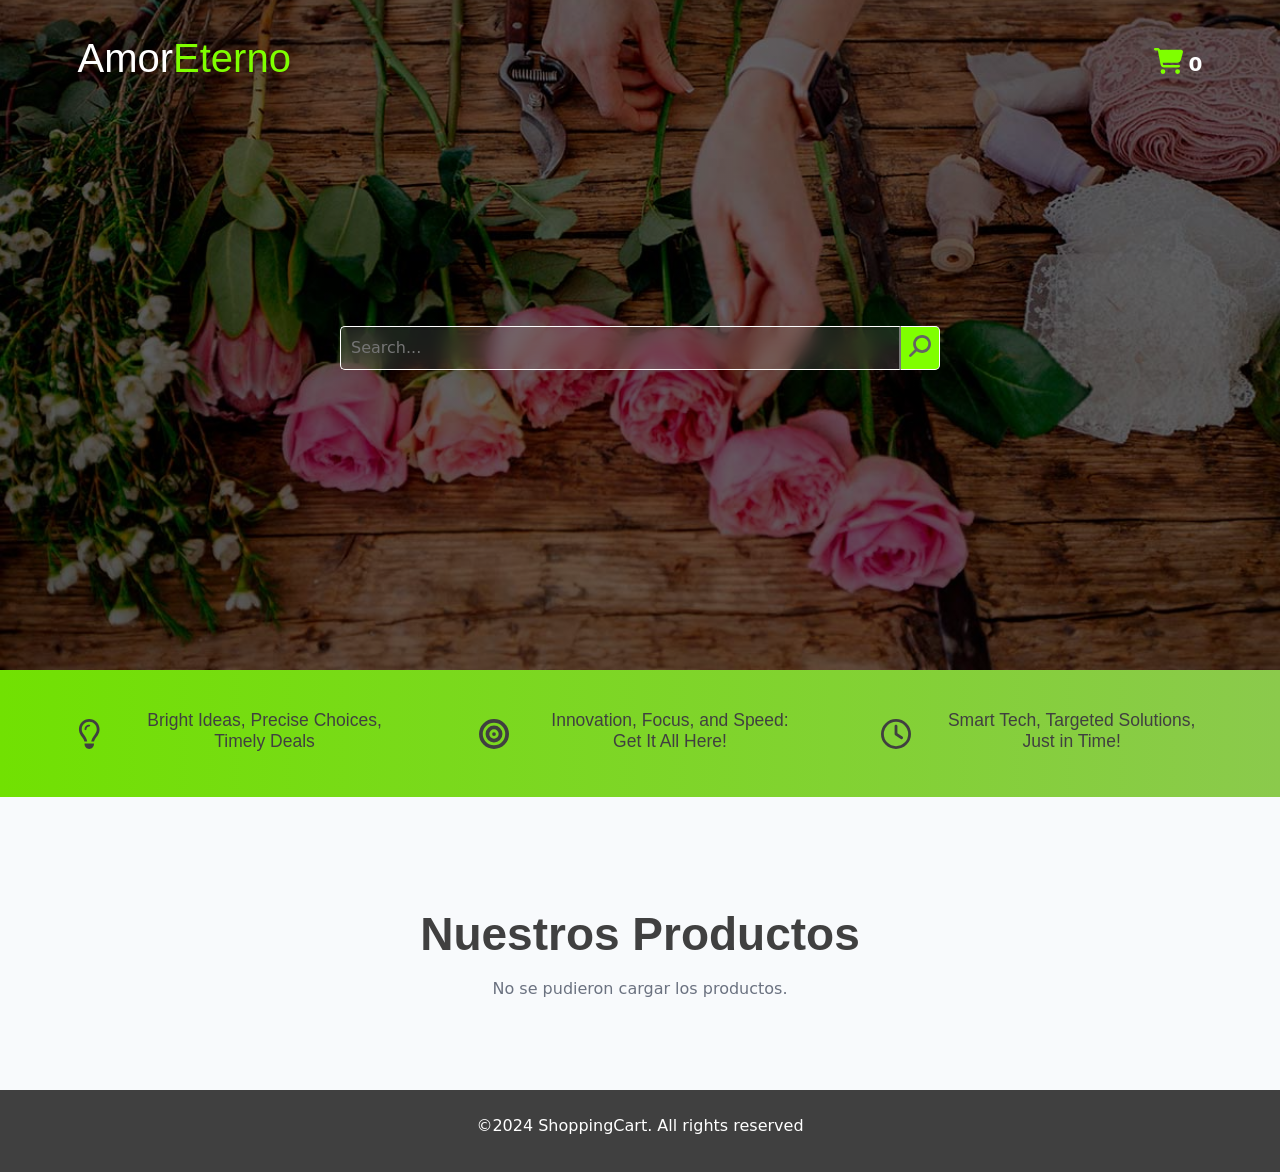
==== commit 214e7b96: "Cambios en formato card de los productos" ====
--- a/index.html
+++ b/index.html
@@ -96,11 +96,12 @@
             </div>
         </div>
     </section>
-
-    <main class="container">
+    <main class="container mt-5">
         <section class="products" id="listProducts">
-            <h2>Nuestro Productos</h2>
-            <div class="row gap-5" id="products-container"></div>
+             <h2 class="text-center mb-4">Nuestros Productos</h2>
+           
+           <div class="row g-4" id="products-container">
+            
         </section>
     </main>
 
--- a/css/style.css
+++ b/css/style.css
@@ -63,7 +63,7 @@
 }
 
 .container {
-    width: min(95%, 128rem);
+    /*width: min(95%, 128rem);*/
     margin: 0 auto;
 }
 
@@ -452,4 +452,10 @@
         opacity: 0;
         transform: translate(-50%, -50%) scale(0.8);
     }
-}+}
+
+/*Cambios con imagen de cards*/
+.card-img-top {
+  height: 300px;       
+  object-fit: cover;   
+}
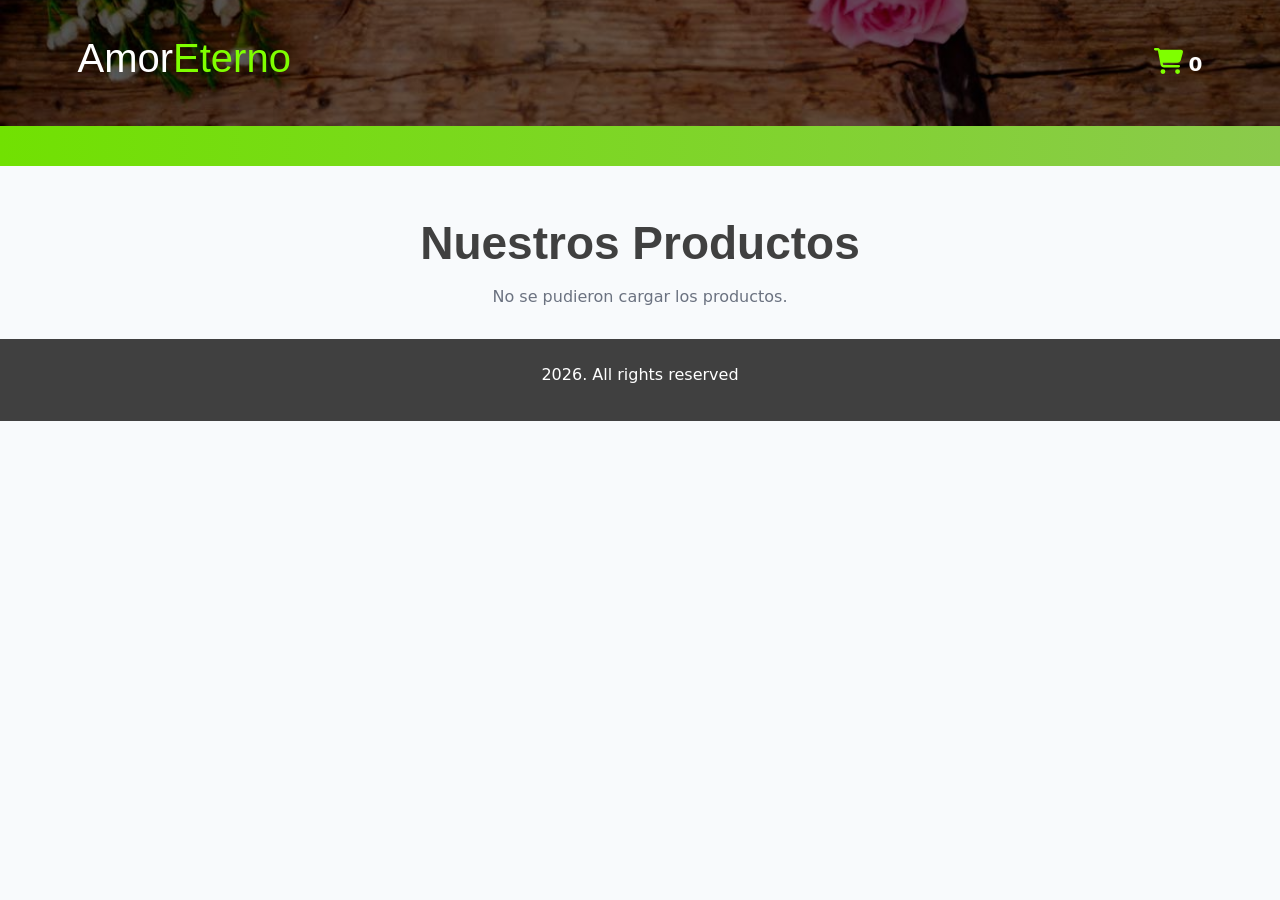
==== commit ce702b9e: "cambios en contenido de texto, agrupacion, elementos no utilizables y footer" ====
--- a/index.html
+++ b/index.html
@@ -73,27 +73,17 @@
 
             </nav>
         </div>
-
+        <!--
         <form class="form-header">
             <input type="search" name="search" placeholder="Search...">
             <button type="submit"><i class="fa-solid fa-magnifying-glass icon-glass"></i></button>
         </form>
+        -->
     </header>
 
     <section class="banner">
         <div class="banner-grid container">
-            <div class="banner-item">
-                <i class="fa-regular fa-lightbulb icon-banner"></i>
-                <h3>Bright Ideas, Precise Choices, Timely Deals</h3>
-            </div>
-            <div class="banner-item">
-                <i class="fa-solid fa-bullseye icon-banner"></i>
-                <h3>Innovation, Focus, and Speed: Get It All Here!</h3>
-            </div>
-            <div class="banner-item">
-                <i class="fa-regular fa-clock icon-banner"></i>
-                <h3>Smart Tech, Targeted Solutions, Just in Time!</h3>
-            </div>
+            
         </div>
     </section>
     <main class="container mt-5">
@@ -107,7 +97,7 @@
 
     <footer class="footer">
         <div class="container">
-            <p>&copy;2024 ShoppingCart. All rights reserved</p>
+            <p class="footer-page"></p>
         </div>
     </footer>
 
--- a/css/style.css
+++ b/css/style.css
@@ -79,6 +79,7 @@
     display: flex;
     align-items: center;
     justify-content: space-between;
+    text-align: center;
 
 
     .logotipo {
@@ -158,7 +159,7 @@
 
 .banner {
     background: linear-gradient(to right, #71e102 0%, #8bca4c 100%);
-    padding: 4rem 0;
+    padding: 2rem 0;
 }
 
 .banner-grid {
@@ -193,7 +194,7 @@
 }
 
 .products {
-    padding: 8rem 0;
+    padding: 2rem 0;
 
     h2 {
         text-align: center;
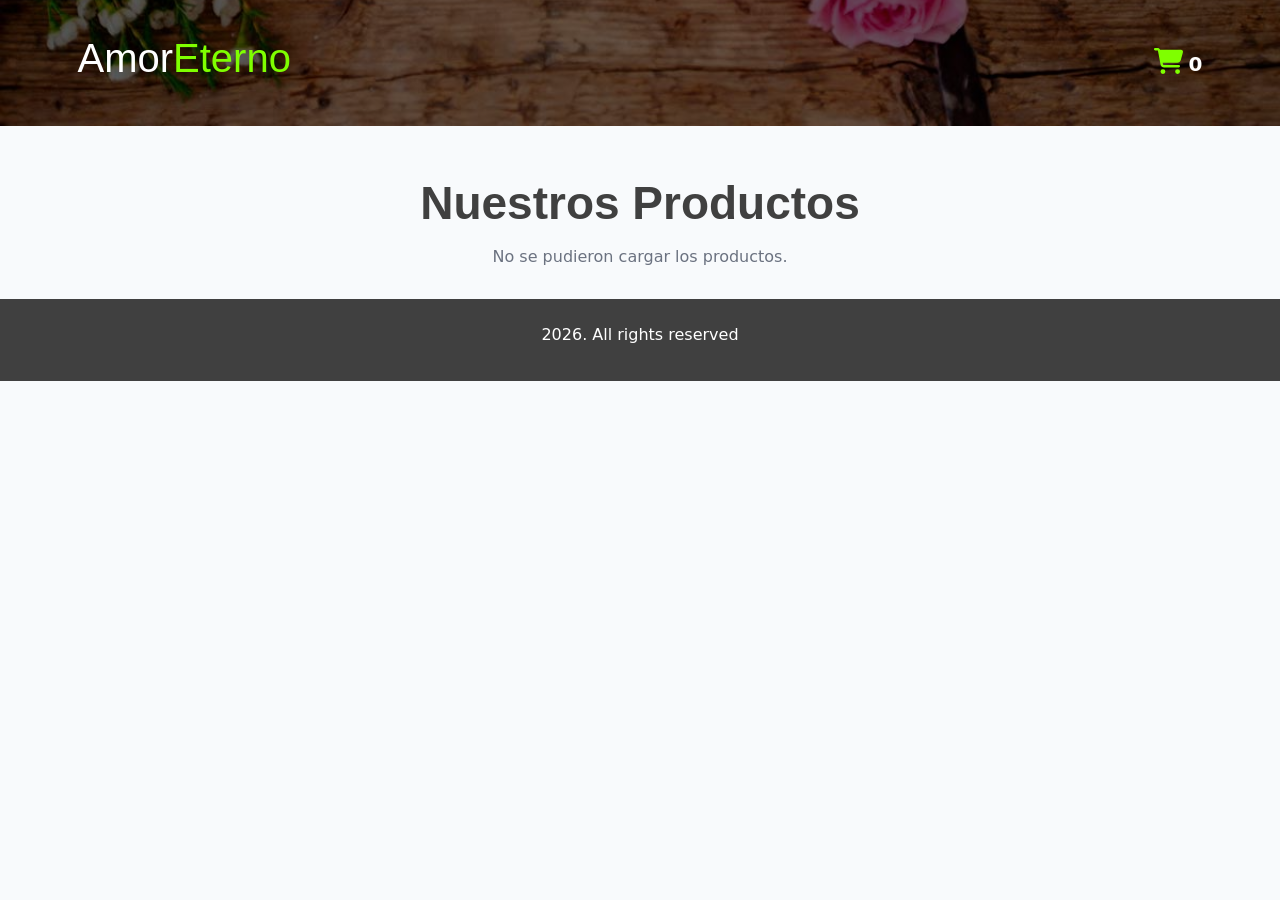
==== commit f5ca2ca7: "Cambios en estilo, y agregar notificacion de agregar carrito" ====
--- a/index.html
+++ b/index.html
@@ -2,116 +2,129 @@
 <html lang="en">
 
 <head>
-    <meta charset="UTF-8">
-    <meta name="viewport" content="width=device-width, initial-scale=1.0">
-    <link rel="stylesheet" href="/assets/plugins/fontawesome/css/all.min.css">
-    <link href="https://cdn.jsdelivr.net/npm/bootstrap@5.3.8/dist/css/bootstrap.min.css" rel="stylesheet"
-        integrity="sha384-sRIl4kxILFvY47J16cr9ZwB07vP4J8+LH7qKQnuqkuIAvNWLzeN8tE5YBujZqJLB" crossorigin="anonymous">
-    <link rel="stylesheet" href="/css/style.css">
-    <title>Styles Store SV</title>
+<meta charset="UTF-8">
+<meta name="viewport" content="width=device-width, initial-scale=1.0">
+<link rel="stylesheet" href="/assets/plugins/fontawesome/css/all.min.css">
+<link href="https://cdn.jsdelivr.net/npm/bootstrap@5.3.8/dist/css/bootstrap.min.css" rel="stylesheet"
+integrity="sha384-sRIl4kxILFvY47J16cr9ZwB07vP4J8+LH7qKQnuqkuIAvNWLzeN8tE5YBujZqJLB" crossorigin="anonymous">
+<link rel="stylesheet" href="/css/style.css">
+<title>Styles Store SV</title>
 </head>
 
 <body>
-    <header class="header">
-        <div class="header-content container">
-            <nav class="navigation">
-                <a href="/">
-                    <p class="logotipo">Amor<span>Eterno</span></p>
-                </a>
+<header class="header">
+<div class="header-content container">
+<nav class="navigation">
+<a href="/">
+<p class="logotipo">Amor<span>Eterno</span></p>
+</a>
 
-                <div class="btn-cart">
-                    <button type="button"><i class="fa-solid fa-cart-shopping icon-cart"></i></button>
-                    <span id="cartCount">0</span>
+<div class="btn-cart">
+<button type="button"><i class="fa-solid fa-cart-shopping icon-cart"></i></button>
+<span id="cartCount">0</span>
 
-                    <div class="cart">
-                        <div class="cart-responsive">
-                            <table>
-                                <thead>
-                                    <tr>
-                                        <th>Image</th>
-                                        <th>Description</th>
-                                        <th>Price</th>
-                                        <th>Quantity</th>
-                                        <th>Action</th>
-                                    </tr>
-                                </thead>
-                                <tbody id="contentProducts">
-                                    <tr>
-                                        <td><img src="/img/products/product-01.jpg" alt=""></td>
-                                        <td>
-                                            Lorem ipsum dolor sit.
-                                        </td>
-                                        <td>$15</td>
-                                        <td>
-                                            <input type="number" min="1">
-                                        </td>
-                                        <td>
-                                            <button type="button">X</button>
-                                        </td>
-                                    </tr>
-                                </tbody>
+<div class="cart">
+    <div class="cart-responsive">
+        <table>
+            <thead>
+                <tr>
+                    <th>Image</th>
+                    <th>Description</th>
+                    <th>Price</th>
+                    <th>Quantity</th>
+                    <th>Action</th>
+                </tr>
+            </thead>
+            <tbody id="contentProducts">
+                <tr>
+                    <td><img src="/img/products/product-01.jpg" alt=""></td>
+                    <td>
+                        Lorem ipsum dolor sit.
+                    </td>
+                    <td>$15</td>
+                    <td>
+                        <input type="number" min="1">
+                    </td>
+                    <td>
+                        <button type="button">X</button>
+                    </td>
+                </tr>
+            </tbody>
 
-                                <tfoot>
-                                    <tr>
-                                        <td colspan="5" class="total">
-                                            <h4 class="heading-total">Total: <span id="total"></span></h4>
-                                        </td>
-                                    </tr>
-                                    <tr>
-                                        <td colspan="5">
-                                            <button type="button" id="emptyCart">Empty Cart</button>
-                                        </td>
-                                    </tr>
-                                </tfoot>
-                            </table>
-                        </div>
-                    </div>
+            <tfoot>
+                <tr>
+                    <td colspan="5" class="total">
+                        <h4 class="heading-total">Total: <span id="total"></span></h4>
+                    </td>
+                </tr>
+                <tr>
+                    <td colspan="5">
+                        <button type="button" id="emptyCart">Empty Cart</button>
+                    </td>
+                </tr>
+            </tfoot>
+        </table>
+    </div>
+</div>
 
-                </div>
+</div>
 
 
 
-            </nav>
-        </div>
-        <!--
-        <form class="form-header">
-            <input type="search" name="search" placeholder="Search...">
-            <button type="submit"><i class="fa-solid fa-magnifying-glass icon-glass"></i></button>
-        </form>
-        -->
-    </header>
+</nav>
+</div>
+<!--
+<form class="form-header">
+<input type="search" name="search" placeholder="Search...">
+<button type="submit"><i class="fa-solid fa-magnifying-glass icon-glass"></i></button>
+</form>
+-->
+</header>
 
-    <section class="banner">
-        <div class="banner-grid container">
-            
-        </div>
-    </section>
-    <main class="container mt-5">
-        <section class="products" id="listProducts">
-             <h2 class="text-center mb-4">Nuestros Productos</h2>
-           
-           <div class="row g-4" id="products-container">
-            
-        </section>
-    </main>
+<section class="banner">
+<div class="banner-grid container">
 
-    <footer class="footer">
-        <div class="container">
-            <p class="footer-page"></p>
-        </div>
-    </footer>
+</div>
+</section>
+<main class="container mt-5">
+<section class="products" id="listProducts">
+<h2 class="text-center mb-4">Nuestros Productos</h2>
 
-    <script src="https://cdn.jsdelivr.net/npm/bootstrap@5.3.8/dist/js/bootstrap.bundle.min.js"
-        integrity="sha384-FKyoEForCGlyvwx9Hj09JcYn3nv7wiPVlz7YYwJrWVcXK/BmnVDxM+D2scQbITxI"
-        crossorigin="anonymous"></script>
-    <script src="https://cdn.jsdelivr.net/npm/@popperjs/core@2.11.8/dist/umd/popper.min.js"
-        integrity="sha384-I7E8VVD/ismYTF4hNIPjVp/Zjvgyol6VFvRkX/vR+Vc4jQkC+hVqc2pM8ODewa9r"
-        crossorigin="anonymous"></script>
-    <script src="https://cdn.jsdelivr.net/npm/bootstrap@5.3.8/dist/js/bootstrap.min.js"
-        integrity="sha384-G/EV+4j2dNv+tEPo3++6LCgdCROaejBqfUeNjuKAiuXbjrxilcCdDz6ZAVfHWe1Y"
-        crossorigin="anonymous"></script>
-    <script src="/assets/plugins/fontawesome/js/all.min.js"></script>
-    <script type="module" src="./js/app.js"></script>
+<div class="row g-4" id="products-container">
+
+</section>
+</main>
+
+<footer class="footer">
+<div class="container">
+<p class="footer-page"></p>
+</div>
+</footer>
+
+
+<div class="position-fixed top-0 end-0 p-4" style="z-index: 1080">
+  <div id="cartToast" class="toast custom-toast border-0" role="alert">
+    <div class="toast-body d-flex align-items-center justify-content-between">
+      <span>🛒 Producto agregado al carrito</span>
+      <button type="button" class="btn-close btn-close-white ms-3" data-bs-dismiss="toast"></button>
+    </div>
+  </div>
+</div>
+
+
+<script src="https://cdn.jsdelivr.net/npm/bootstrap@5.3.8/dist/js/bootstrap.bundle.min.js"
+integrity="sha384-FKyoEForCGlyvwx9Hj09JcYn3nv7wiPVlz7YYwJrWVcXK/BmnVDxM+D2scQbITxI"
+crossorigin="anonymous"></script>
+<script src="https://cdn.jsdelivr.net/npm/@popperjs/core@2.11.8/dist/umd/popper.min.js"
+integrity="sha384-I7E8VVD/ismYTF4hNIPjVp/Zjvgyol6VFvRkX/vR+Vc4jQkC+hVqc2pM8ODewa9r"
+crossorigin="anonymous"></script>
+<script src="https://cdn.jsdelivr.net/npm/bootstrap@5.3.8/dist/js/bootstrap.min.js"
+integrity="sha384-G/EV+4j2dNv+tEPo3++6LCgdCROaejBqfUeNjuKAiuXbjrxilcCdDz6ZAVfHWe1Y"
+crossorigin="anonymous"></script>
+<script src="/assets/plugins/fontawesome/js/all.min.js"></script>
+<script type="module" src="./js/app.js"></script>
 </body>
 
+
+
 </html>
--- a/css/style.css
+++ b/css/style.css
@@ -158,8 +158,9 @@
 }
 
 .banner {
-    background: linear-gradient(to right, #71e102 0%, #8bca4c 100%);
+    background: #f8f9fa;
     padding: 2rem 0;
+    display: none;
 }
 
 .banner-grid {
@@ -234,9 +235,19 @@
 
     .product-discount {
         border-top-right-radius: .4rem;
-        bottom: 2rem;
         left: 0;
         font-weight: 700;
+        position: absolute;
+        top: 12px;
+        left: 12px;
+        background-color: #17a2b8;
+        color: white;
+        padding: 4px 8px;
+        font-size: 12px;
+        font-weight: 600;
+        border-radius: 6px;
+        z-index: 10;
+        display: inline-block;
     }
 
     .product-info {
@@ -457,6 +468,37 @@
 
 /*Cambios con imagen de cards*/
 .card-img-top {
-  height: 300px;       
-  object-fit: cover;   
-}
+    height: 300px;
+    object-fit: cover;
+}
+
+/*cambios en estilo de las cards*/
+
+.product {
+    border: none;
+    border-radius: 14px;
+}
+
+.product {
+    background: white;
+}
+
+.product {
+    transition: all 0.3s ease;
+}
+
+.product:hover {
+    transform: translateY(-6px);
+    box-shadow: 0 15px 30px rgba(0, 0, 0, 0.12);
+}
+
+/*Cambios en modal*/
+
+.custom-toast {
+  background-color: #1f1f1f;
+  color: white;
+  border-radius: 12px;
+  padding: 10px 20px;
+  font-weight: 500;
+  box-shadow: 0 10px 25px rgba(0,0,0,0.25);
+}
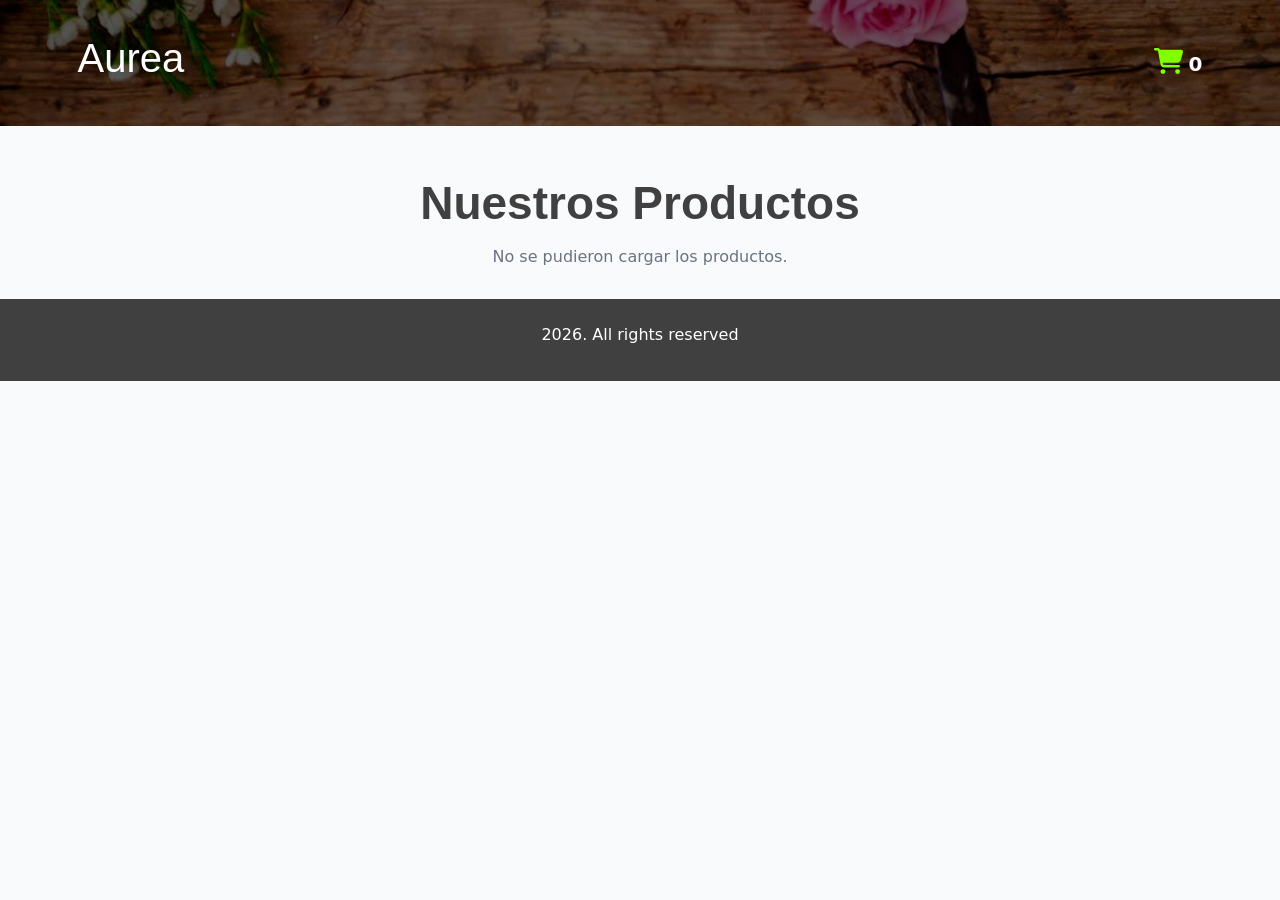
==== commit 9597a8b2: "cambios de titulo" ====
--- a/index.html
+++ b/index.html
@@ -16,7 +16,7 @@
 <div class="header-content container">
 <nav class="navigation">
 <a href="/">
-<p class="logotipo">Amor<span>Eterno</span></p>
+<p class="logotipo">Aurea</p>
 </a>
 
 <div class="btn-cart">
--- a/css/style.css
+++ b/css/style.css
@@ -87,12 +87,8 @@
         color: white;
         font-family: "Poppins", sans-serif;
         font-weight: 400;
-
-        span {
-            font-weight: 200;
-            color: chartreuse;
-            font-size: 4rem;
-        }
+        color: white;
+        font-size: 4rem;
     }
 
     button {
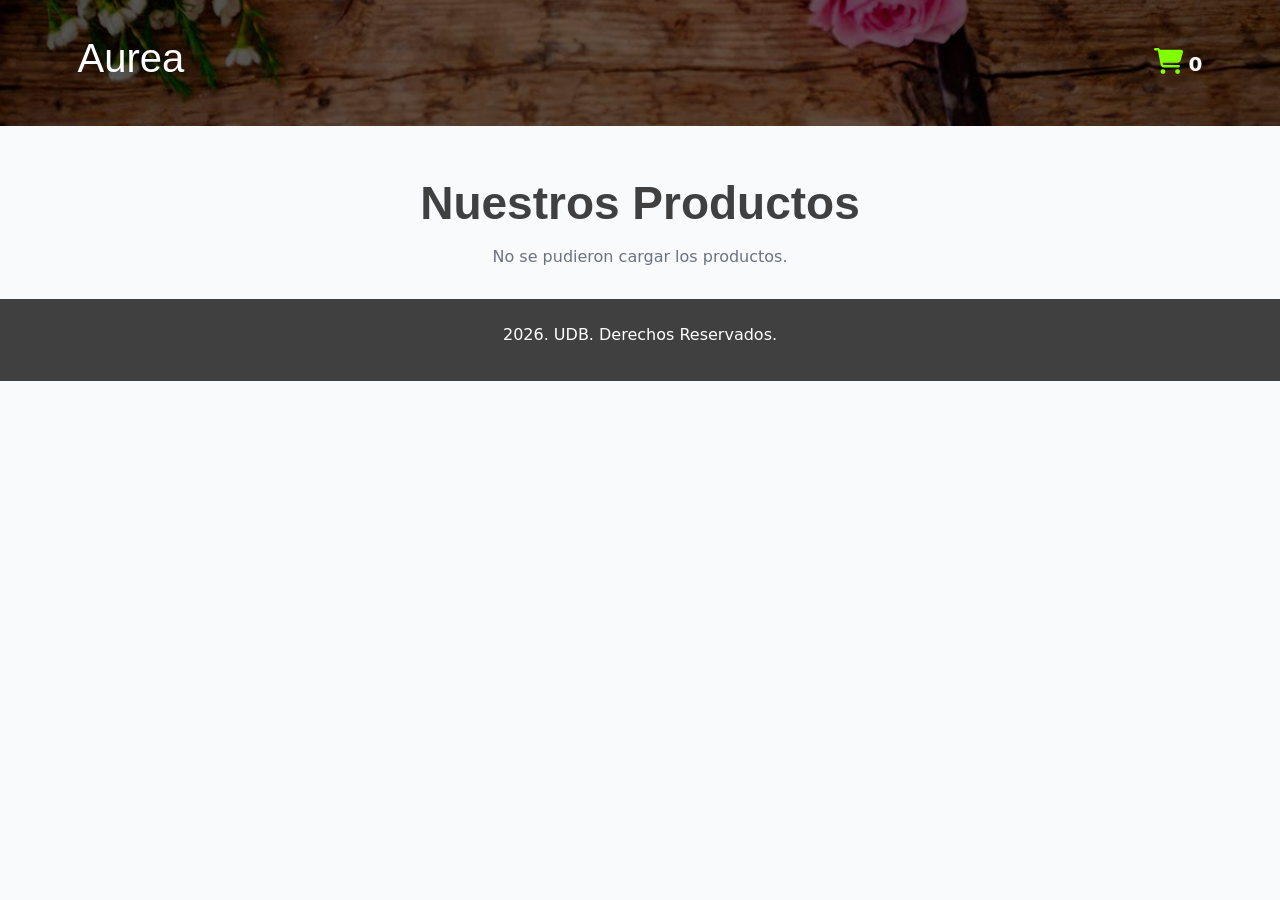
==== commit a691c391: "Mejoras en codigo, cambios en estructura, formato y estilo, cambios en muestra de carrito" ====
--- a/index.html
+++ b/index.html
@@ -1,130 +1,96 @@
 <!DOCTYPE html>
 <html lang="en">
-
 <head>
-<meta charset="UTF-8">
-<meta name="viewport" content="width=device-width, initial-scale=1.0">
-<link rel="stylesheet" href="/assets/plugins/fontawesome/css/all.min.css">
-<link href="https://cdn.jsdelivr.net/npm/bootstrap@5.3.8/dist/css/bootstrap.min.css" rel="stylesheet"
-integrity="sha384-sRIl4kxILFvY47J16cr9ZwB07vP4J8+LH7qKQnuqkuIAvNWLzeN8tE5YBujZqJLB" crossorigin="anonymous">
-<link rel="stylesheet" href="/css/style.css">
-<title>Styles Store SV</title>
+    <meta charset="UTF-8">
+    <meta name="viewport" content="width=device-width, initial-scale=1.0">
+    <link rel="stylesheet" href="/assets/plugins/fontawesome/css/all.min.css">
+    <link href="https://cdn.jsdelivr.net/npm/bootstrap@5.3.8/dist/css/bootstrap.min.css" rel="stylesheet" integrity="sha384-sRIl4kxILFvY47J16cr9ZwB07vP4J8+LH7qKQnuqkuIAvNWLzeN8tE5YBujZqJLB" crossorigin="anonymous">
+    <link rel="stylesheet" href="css/style.css">
+    <title>Styles Store SV</title>
 </head>
-
 <body>
-<header class="header">
-<div class="header-content container">
-<nav class="navigation">
-<a href="/">
-<p class="logotipo">Aurea</p>
-</a>
-
-<div class="btn-cart">
-<button type="button"><i class="fa-solid fa-cart-shopping icon-cart"></i></button>
-<span id="cartCount">0</span>
-
-<div class="cart">
-    <div class="cart-responsive">
-        <table>
-            <thead>
-                <tr>
-                    <th>Image</th>
-                    <th>Description</th>
-                    <th>Price</th>
-                    <th>Quantity</th>
-                    <th>Action</th>
-                </tr>
-            </thead>
-            <tbody id="contentProducts">
-                <tr>
-                    <td><img src="/img/products/product-01.jpg" alt=""></td>
-                    <td>
-                        Lorem ipsum dolor sit.
-                    </td>
-                    <td>$15</td>
-                    <td>
-                        <input type="number" min="1">
-                    </td>
-                    <td>
-                        <button type="button">X</button>
-                    </td>
-                </tr>
-            </tbody>
-
-            <tfoot>
-                <tr>
-                    <td colspan="5" class="total">
-                        <h4 class="heading-total">Total: <span id="total"></span></h4>
-                    </td>
-                </tr>
-                <tr>
-                    <td colspan="5">
-                        <button type="button" id="emptyCart">Empty Cart</button>
-                    </td>
-                </tr>
-            </tfoot>
-        </table>
+    <header class="header">
+        <div class="header-content container">
+            <nav class="navigation">
+                <a href="index.html">
+                    <p class="logotipo">Aurea</p>
+                </a>
+                <div class="btn-cart">
+                    <button type="button"><i class="fa-solid fa-cart-shopping icon-cart"></i></button>
+                    <span id="cartCount">0</span>
+                    <div class="cart">
+                        <div class="cart-responsive">
+                            <table>
+                                <thead>
+                                    <tr>
+                                        <th>Imagen</th>
+                                        <th>Item</th>
+                                        <th>P/Uni.</th>
+                                        <th>Cantidad</th>
+                                        <th>Acciones</th>
+                                    </tr>
+                                </thead>
+                                <tbody id="contentProducts">
+                                    <tr>
+                                        <td><img src="img/products/product-01.jpg" alt=""></td>
+                                        <td>
+                                            Lorem ipsum dolor sit.
+                                        </td>
+                                        <td>$15</td>
+                                        <td>
+                                            <input type="number" min="1">
+                                        </td>
+                                        <td>
+                                            <button type="button">X</button>
+                                        </td>
+                                    </tr>
+                                </tbody>
+                                <tfoot>
+                                    <tr>
+                                        <td colspan="5" class="total">
+                                            <h4 class="heading-total">Total: <span id="total"></span></h4>
+                                        </td>
+                                    </tr>
+                                </tfoot>
+                            </table>
+                        </div>
+                        <div>
+                             <a href="checkout.html"><button type="button" id="checkout" class="checkout">Ir a checkout</button></a>
+                            <button type="button" id="emptyCart" class="emptyCart">Vaciar carrito</button>
+                        </div>
+                    </div>
+                </div>
+            </nav>
+        </div>
+    </header>
+    <section class="banner">
+        <div class="banner-grid container">
+        </div>
+    </section>
+    <main class="container mt-5">
+        <section class="products" id="listProducts">
+            <h2 class="text-center mb-4">Nuestros Productos</h2>
+            <div class="row g-4" id="products-container">
+            </div>
+        </section>
+    </main>
+    <footer class="footer">
+        <div class="container">
+            <p class="footer-page"></p>
+        </div>
+    </footer>
+    <div class="position-fixed top-0 end-0 p-4" style="z-index: 1080">
+        <div id="cartToast" class="toast custom-toast border-0" role="alert">
+            <div class="toast-body d-flex align-items-center justify-content-between">
+                <span>🛒 Producto agregado al carrito</span>
+                <button type="button" class="btn-close btn-close-white ms-3" data-bs-dismiss="toast"></button>
+            </div>
+        </div>
     </div>
-</div>
-
-</div>
-
-
-
-</nav>
-</div>
-<!--
-<form class="form-header">
-<input type="search" name="search" placeholder="Search...">
-<button type="submit"><i class="fa-solid fa-magnifying-glass icon-glass"></i></button>
-</form>
--->
-</header>
-
-<section class="banner">
-<div class="banner-grid container">
-
-</div>
-</section>
-<main class="container mt-5">
-<section class="products" id="listProducts">
-<h2 class="text-center mb-4">Nuestros Productos</h2>
-
-<div class="row g-4" id="products-container">
-
-</section>
-</main>
-
-<footer class="footer">
-<div class="container">
-<p class="footer-page"></p>
-</div>
-</footer>
-
-
-<div class="position-fixed top-0 end-0 p-4" style="z-index: 1080">
-  <div id="cartToast" class="toast custom-toast border-0" role="alert">
-    <div class="toast-body d-flex align-items-center justify-content-between">
-      <span>🛒 Producto agregado al carrito</span>
-      <button type="button" class="btn-close btn-close-white ms-3" data-bs-dismiss="toast"></button>
-    </div>
-  </div>
-</div>
-
-
-<script src="https://cdn.jsdelivr.net/npm/bootstrap@5.3.8/dist/js/bootstrap.bundle.min.js"
-integrity="sha384-FKyoEForCGlyvwx9Hj09JcYn3nv7wiPVlz7YYwJrWVcXK/BmnVDxM+D2scQbITxI"
-crossorigin="anonymous"></script>
-<script src="https://cdn.jsdelivr.net/npm/@popperjs/core@2.11.8/dist/umd/popper.min.js"
-integrity="sha384-I7E8VVD/ismYTF4hNIPjVp/Zjvgyol6VFvRkX/vR+Vc4jQkC+hVqc2pM8ODewa9r"
-crossorigin="anonymous"></script>
-<script src="https://cdn.jsdelivr.net/npm/bootstrap@5.3.8/dist/js/bootstrap.min.js"
-integrity="sha384-G/EV+4j2dNv+tEPo3++6LCgdCROaejBqfUeNjuKAiuXbjrxilcCdDz6ZAVfHWe1Y"
-crossorigin="anonymous"></script>
-<script src="/assets/plugins/fontawesome/js/all.min.js"></script>
-<script type="module" src="./js/app.js"></script>
+    <script src="https://cdn.jsdelivr.net/npm/bootstrap@5.3.8/dist/js/bootstrap.bundle.min.js" integrity="sha384-FKyoEForCGlyvwx9Hj09JcYn3nv7wiPVlz7YYwJrWVcXK/BmnVDxM+D2scQbITxI" crossorigin="anonymous"></script>
+    <script src="https://cdn.jsdelivr.net/npm/@popperjs/core@2.11.8/dist/umd/popper.min.js" integrity="sha384-I7E8VVD/ismYTF4hNIPjVp/Zjvgyol6VFvRkX/vR+Vc4jQkC+hVqc2pM8ODewa9r" crossorigin="anonymous"></script>
+    <script src="https://cdn.jsdelivr.net/npm/bootstrap@5.3.8/dist/js/bootstrap.min.js" integrity="sha384-G/EV+4j2dNv+tEPo3++6LCgdCROaejBqfUeNjuKAiuXbjrxilcCdDz6ZAVfHWe1Y" crossorigin="anonymous"></script>
+    <script src="assets/plugins/fontawesome/js/all.min.js"></script>
+    <script type="module" src="./js/app.js"></script>
 </body>
-
-
-
 </html>
--- a/css/style.css
+++ b/css/style.css
@@ -312,6 +312,14 @@
     padding: 2rem;
     border-radius: .8rem;
     z-index: 10;
+    right: -100px !important;
+
+    .cart-responsive{
+        height: 450px;
+        overflow: scroll;
+        scrollbar-color: #bdaaaa #636465;
+        scrollbar-width: thin;
+    }
 
     @media (min-width: 1400px) {
         right: -20rem;
@@ -385,18 +393,6 @@
                     span {
                         margin-left: .5rem;
                     }
-                }
-            }
-
-            td {
-                button {
-                    width: 100%;
-                    background-color: rgb(255, 255, 255, .75);
-                    padding: 1rem;
-                    border-radius: .5rem;
-                    cursor: pointer;
-                    color: #404040;
-                    font-weight: 700;
                 }
             }
         }
@@ -497,4 +493,66 @@
   padding: 10px 20px;
   font-weight: 500;
   box-shadow: 0 10px 25px rgba(0,0,0,0.25);
+}
+
+/* Estilos tabla */
+#checkout-container table {
+    width: 100%;
+    background: #fff;
+    -webkit-box-shadow: 0px 5px 12px -12px rgba(0, 0, 0, 0.29);
+    -moz-box-shadow: 0px 5px 12px -12px rgba(0, 0, 0, 0.29);
+    box-shadow: 0px 5px 12px -12px rgba(0, 0, 0, 0.29);
+    font-size: 20px;
+}
+
+#checkout-container table thead {
+    background: #99b19c;
+}
+
+#checkout-container table thead th {
+    border: none;
+    padding: 30px;
+    font-weight: 500;
+    color: #ffffff;
+}
+
+#checkout-container table tbody tr {
+    margin-bottom: 10px;
+}
+
+#checkout-container table tbody th,
+#checkout-container table tbody td {
+    border: none;
+    padding: 30px;
+    background: #fff;
+    border-bottom: 4px solid #f8f9fd;
+    vertical-align: middle;
+}
+
+#checkout-container table tbody td.quantity {
+    width: 10%;
+}
+#checkout-container table tbody td {
+    color: #000;
+}
+
+.emptyCart {
+    width: 100% !important;
+    background-color: rgb(255, 255, 255, .75) !important;
+    padding: 1rem !important;
+    border-radius: .5rem !important;
+    cursor: pointer !important;
+    color: #404040 !important;
+    font-weight: 700 !important;
+}
+
+.checkout, .volver {
+    width: 100% !important;
+    background-color: #4c46b7 !important;
+    padding: 1rem !important;
+    border-radius: .5rem !important;
+    cursor: pointer !important;
+    font-weight: 700 !important;
+    margin-bottom: 5px !important;
+    color: #ffffff !important;
 }
